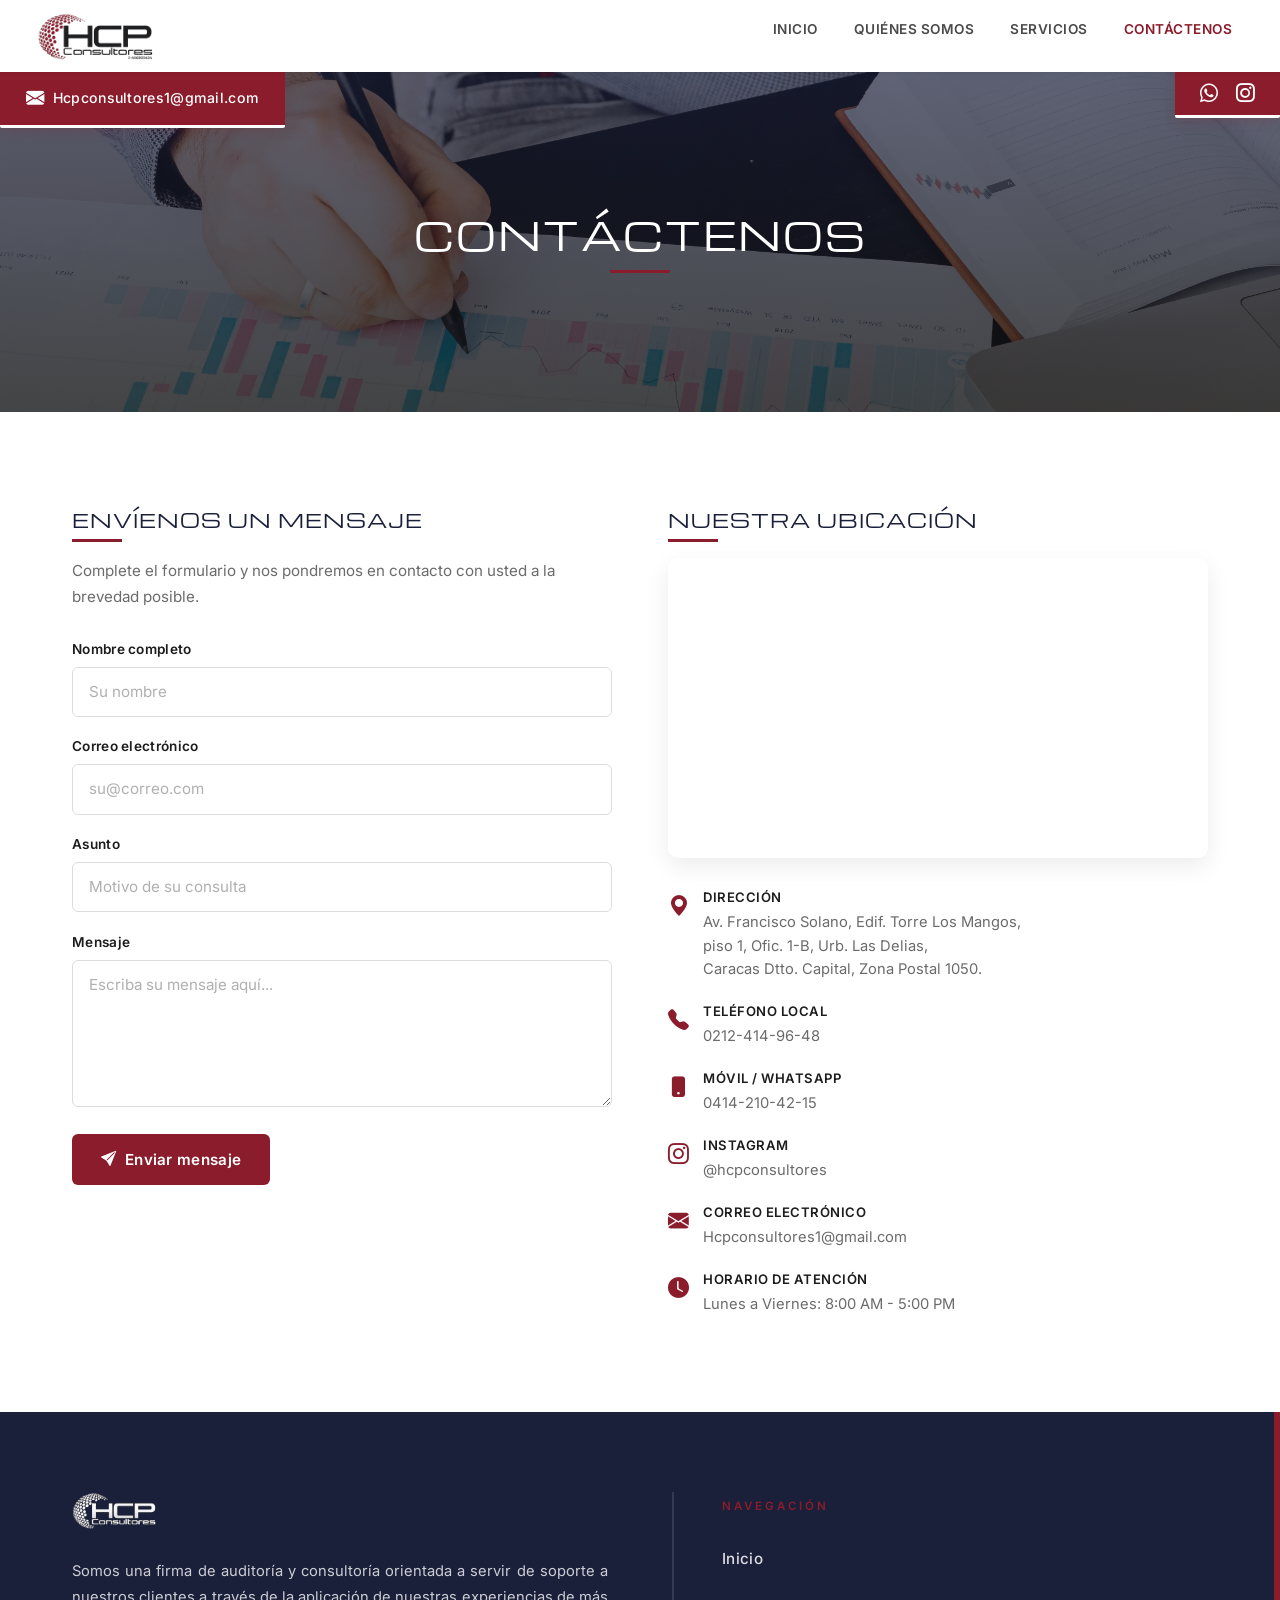
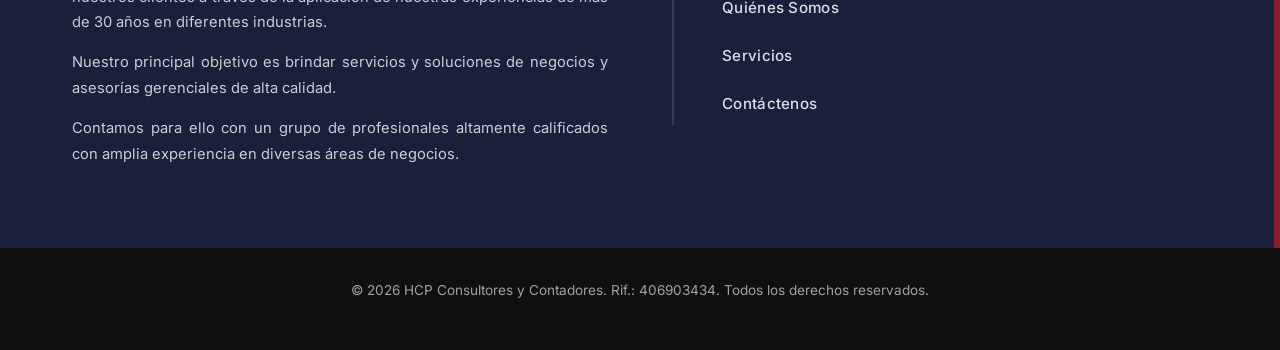
==== hcpWeb/contactenos.html @ f1f1b7a2 "Add files via upload" ====
<!DOCTYPE html>
<html lang="es">
<head>
    <meta charset="UTF-8">
    <meta name="viewport" content="width=device-width, initial-scale=1.0">
    <meta name="color-scheme" content="light">
    <title>Contáctenos | HCP Consultores y Contadores</title>
    <meta name="description" content="Contáctenos para consultas sobre servicios contables, fiscales y de consultoría. Estamos disponibles por WhatsApp, correo o formulario.">
    <meta name="robots" content="index, follow">
    <link rel="canonical" href="https://hcpconsultores.com/contactenos.html">
    <link rel="icon" type="image/webp" href="img/favicon.webp">

    <link rel="preconnect" href="https://fonts.googleapis.com">
    <link rel="preconnect" href="https://fonts.gstatic.com" crossorigin>
    <link href="https://fonts.googleapis.com/css2?family=Michroma&family=Inter:wght@400;500;600;700&display=swap" rel="stylesheet">

    <link href="https://cdn.jsdelivr.net/npm/bootstrap@5.3.8/dist/css/bootstrap.min.css"
          rel="stylesheet"
          integrity="sha384-sRIl4kxILFvY47J16cr9ZwB07vP4J8+LH7qKQnuqkuIAvNWLzeN8tE5YBujZqJLB"
          crossorigin="anonymous">

    <link rel="stylesheet" href="https://cdn.jsdelivr.net/npm/bootstrap-icons@1.11.3/font/bootstrap-icons.min.css">

    <link rel="stylesheet" href="css/style.css">
</head>
<body>

    <!-- ============ NAVBAR ============ -->
    <nav class="navbar-hcp">
        <div class="navbar-inner">
            <a class="navbar-brand" href="index.html">
                <img src="img/hcpSF.webp" alt="HCP Consultores">
            </a>

            <button class="navbar-toggler" type="button" id="navToggle" aria-label="Abrir menú">
                <span></span><span></span><span></span>
            </button>

            <ul class="navbar-menu" id="navbarMenu">
                <li><a href="index.html">Inicio</a></li>
                <li><a href="quienes-somos.html">Quiénes Somos</a></li>
                <li><a href="servicios.html">Servicios</a></li>
                <li><a href="contactenos.html" class="active">Contáctenos</a></li>
            </ul>
        </div>
    </nav>

    <!-- ============ BARRA DE CONTACTO ============ -->
    <div class="contact-bar">
        <a href="mailto:Hcpconsultores1@gmail.com" class="contact-box">
            <i class="bi bi-envelope-fill"></i>
            <span class="email-text">Hcpconsultores1@gmail.com</span>
        </a>

        <div class="contact-box social-box">
            <a href="https://api.whatsapp.com/send/?phone=584142104215&text=Hola+HCP+Consultores%2C+necesito+asesor%C3%ADa+contable&type=phone_number&app_absent=0"
               target="_blank" rel="noopener" aria-label="WhatsApp">
                <i class="bi bi-whatsapp"></i>
            </a>
            <a href="https://www.instagram.com/hcpconsultores"
               target="_blank" rel="noopener" aria-label="Instagram">
                <i class="bi bi-instagram"></i>
            </a>
        </div>
    </div>

    <!-- ============ BANNER INTERIOR ============ -->
    <section class="banner-interior">
        <img src="img/banner/banner2.webp"
             alt="Contáctenos - HCP Consultores"
             class="banner-interior-img">
        <div class="banner-interior-overlay"></div>
        <div class="banner-interior-contenido">
            <h1 class="banner-interior-titulo">Contáctenos</h1>
        </div>
    </section>

    <!-- ============ CONTENIDO: CONTACTO ============ -->
    <section class="section">
        <div class="container">
            <div class="contacto-grid">

                <!-- ---------- Columna Izquierda: Formulario ---------- -->
                <div class="contacto-form-col reveal reveal-from-right">
                    <h2 class="contacto-subtitulo">Envíenos un mensaje</h2>
                    <p class="contacto-intro">
                        Complete el formulario y nos pondremos en contacto con usted
                        a la brevedad posible.
                    </p>

                    <form id="formContacto" class="contacto-form" novalidate>

    <!-- Access Key de Web3Forms -->
    <input type="hidden" name="access_key" value="7b2c71c9-c4e4-4eee-8ae6-34e9af952b2a">

    <!-- Asunto del correo -->
    <input type="hidden" name="subject" value="Nuevo mensaje desde el sitio web de HCP">

    <!-- Nombre del remitente -->
    <input type="hidden" name="from_name" value="Formulario Web HCP">

    <!-- Honeypot anti-spam (oculto) -->
    <input type="checkbox" name="botcheck" style="display:none;">

    <!-- Campo: Nombre -->
    <div class="form-group">
        <label for="nombre">Nombre completo</label>
        <input type="text" id="nombre" name="nombre" required placeholder="Su nombre">
    </div>

    <!-- Campo: Correo -->
    <div class="form-group">
        <label for="correo">Correo electrónico</label>
        <input type="email" id="correo" name="email" required placeholder="su@correo.com">
    </div>

    <!-- Campo: Asunto -->
    <div class="form-group">
        <label for="asunto">Asunto</label>
        <input type="text" id="asunto" name="asunto" required placeholder="Motivo de su consulta">
    </div>

    <!-- Campo: Mensaje -->
    <div class="form-group">
        <label for="mensaje">Mensaje</label>
        <textarea id="mensaje" name="mensaje" rows="5" required placeholder="Escriba su mensaje aquí..."></textarea>
    </div>

    <!-- Botón -->
    <button type="submit" class="btn-enviar" id="btnEnviar">
        <i class="bi bi-send-fill"></i>
        <span>Enviar mensaje</span>
    </button>

    <!-- Mensaje de éxito (oculto inicialmente) -->
    <div class="form-mensaje form-mensaje-exito" id="mensajeExito">
        <i class="bi bi-check-circle-fill"></i>
        ¡Mensaje enviado! Nos pondremos en contacto a la brevedad.
    </div>

    <!-- Mensaje de error (oculto inicialmente) -->
    <div class="form-mensaje form-mensaje-error" id="mensajeError">
        <i class="bi bi-exclamation-triangle-fill"></i>
        Hubo un problema al enviar. Por favor, intente de nuevo.
    </div>

</form>
                </div>

                <!-- ---------- Columna Derecha: Mapa + Datos ---------- -->
                <div class="contacto-info-col reveal reveal-from-left">
                    <h2 class="contacto-subtitulo">Nuestra ubicación</h2>

                    <!-- Mapa -->
                    <div class="contacto-mapa">
                     <iframe src="https://www.google.com/maps/embed?pb=!1m18!1m12!1m3!1d952.8514426488595!2d-66.8738874677973!3d10.493705682424928!2m3!1f0!2f0!3f0!3m2!1i1024!2i768!4f13.1!3m3!1m2!1s0x8c2a5993fa927275%3A0x42b5f0b20542aea9!2sTorre%20los%20mangos!5e0!3m2!1ses!2sve!4v1790709685294!5m2!1ses!2sve" width="600" height="450" style="border:0;" allowfullscreen="" loading="lazy" referrerpolicy="strict-origin-when-cross-origin"></iframe>
                    </div>

                    <!-- Datos de contacto -->
                    <div class="contacto-datos">
                        <div class="contacto-dato">
                            <i class="bi bi-geo-alt-fill"></i>
                            <div>
                                <strong>Dirección</strong>
                                <p>Av. Francisco Solano, Edif. Torre Los Mangos,<br>
                                piso 1, Ofic. 1-B, Urb. Las Delias,<br>
                                Caracas Dtto. Capital, Zona Postal 1050.</p>
                            </div>
                        </div>

                        <div class="contacto-dato">
                            <i class="bi bi-telephone-fill"></i>
                            <div>
                                <strong>Teléfono local</strong>
                                <p><a href="tel:+582124149648">0212-414-96-48</a></p>
                            </div>
                        </div>

                        <div class="contacto-dato">
                            <i class="bi bi-phone-fill"></i>
                            <div>
                                <strong>Móvil / WhatsApp</strong>
                                <p><a href="https://api.whatsapp.com/send/?phone=584142104215&text=Hola+HCP+Consultores%2C+necesito+asesor%C3%ADa+contable&type=phone_number&app_absent=0"
                                      target="_blank" rel="noopener">0414-210-42-15</a></p>
                            </div>
                        </div>
                                                <div class="contacto-dato">
                            <i class="bi bi-instagram"></i>
                            <div>
                                <strong>Instagram</strong>
                                <p><a href="https://www.instagram.com/hcpconsultores"
                                      target="_blank" rel="noopener">@hcpconsultores</a></p>
                            </div>
                        </div>
                        <div class="contacto-dato">
                            <i class="bi bi-envelope-fill"></i>
                            <div>
                                <strong>Correo electrónico</strong>
                                <p><a href="mailto:Hcpconsultores1@gmail.com">Hcpconsultores1@gmail.com</a></p>
                            </div>
                        </div>

                        <div class="contacto-dato">
                            <i class="bi bi-clock-fill"></i>
                            <div>
                                <strong>Horario de atención</strong>
                                <p>Lunes a Viernes: 8:00 AM - 5:00 PM</p>
                            </div>
                        </div>
                    </div>
                </div>

            </div>
        </div>
    </section>

    <!-- ============ BANNER FINAL ============ -->
    <section class="banner-final">
        <div class="container">
            <div class="banner-final-grid">

                <div class="banner-final-izquierda reveal reveal-from-left">
                    <img src="img/logobsf.webp"
                         alt="HCP Consultores y Contadores"
                         class="banner-final-logo">

                    <div class="banner-final-texto">
                        <p>Somos una firma de auditoría y consultoría orientada a servir de
                        soporte a nuestros clientes a través de la aplicación de nuestras
                        experiencias de más de 30 años en diferentes industrias.</p>
                        <p>Nuestro principal objetivo es brindar servicios y soluciones de
                        negocios y asesorías gerenciales de alta calidad.</p>
                        <p>Contamos para ello con un grupo de profesionales altamente
                        calificados con amplia experiencia en diversas áreas de negocios.</p>
                    </div>
                </div>

                <div class="banner-final-derecha reveal reveal-from-right">
                    <span class="banner-final-etiqueta">Navegación</span>
                    <ul class="banner-final-nav">
                        <li><a href="index.html">Inicio</a></li>
                        <li><a href="quienes-somos.html">Quiénes Somos</a></li>
                        <li><a href="servicios.html">Servicios</a></li>
                        <li><a href="contactenos.html">Contáctenos</a></li>
                    </ul>
                </div>

            </div>
        </div>
    </section>

    <!-- ============ FOOTER ============ -->
    <footer class="footer">
        <p>&copy; <span id="year"></span> HCP Consultores y Contadores. Rif.: 406903434. Todos los derechos reservados.</p>
    </footer>

    <script src="https://cdn.jsdelivr.net/npm/bootstrap@5.3.8/dist/js/bootstrap.bundle.min.js"
            integrity="sha384-FKyoEForCGlyvwx9Hj09JcwnV3nv7wiPVlz7YYwJrWVcXK/BmnVDxM+D2scQbITxI"
            crossorigin="anonymous"></script>

    <script src="js/main.js"></script>
</body>
</html>
---- hcpWeb/css/style.css ----
/* =========================================================
   HCP CONSULTORES - Estilos unificados
   Paleta: blanco, negro, #8b1c2c (rojo), #1a1f3a (azul)
   Se carga en las 5 páginas del sitio.
   ========================================================= */

/* =========================================================
   1. VARIABLES
   ========================================================= */
:root {
    --blanco: #ffffff;
    --negro: #0f0f0f;
    --gris-oscuro: #1c1c1c;
    --gris-medio: #4a4a4a;
    --gris-texto: #6b6b6b;
    --gris-claro: #f6f6f6;

    --azul-hcp: #1a1f3a;
    --azul-hcp-hover: #12162b;
    --rojo-hcp: #8b1c2c;
    --rojo-hcp-hover: #6e1522;

    --fuente-titulos: 'Michroma', sans-serif;
    --fuente-cuerpo: 'Inter', sans-serif;

    --navbar-altura: 72px;
    --transition: 0.3s ease;
}

/* =========================================================
   2. RESET
   ========================================================= */
* {
    margin: 0;
    padding: 0;
    box-sizing: border-box;
}

html {
    scroll-behavior: smooth;
    scroll-padding-top: calc(var(--navbar-altura) + 60px);
}

body {
    font-family: var(--fuente-cuerpo);
    color: var(--negro);
    background-color: var(--blanco);
    line-height: 1.6;
    -webkit-font-smoothing: antialiased;
    overflow-x: hidden;
}

img {
    max-width: 100%;
    display: block;
}

a {
    text-decoration: none;
    color: inherit;
}

/* =========================================================
   3. NAVBAR
   ========================================================= */
.navbar-hcp {
    background-color: var(--blanco);
    height: var(--navbar-altura);
    position: sticky;
    top: 0;
    z-index: 1000;
    box-shadow: 0 1px 4px rgba(0, 0, 0, 0.06);
}

.navbar-inner {
    height: 100%;
    padding: 0 2rem;
    display: flex;
    align-items: center;
    justify-content: space-between;
}

.navbar-brand img {
    height: 48px;
    width: auto;
}

.navbar-menu {
    list-style: none;
    display: flex;
    align-items: center;
    gap: 0.25rem;
}

.navbar-menu li a {
    font-family: var(--fuente-cuerpo);
    font-weight: 600;
    font-size: 0.85rem;
    text-transform: uppercase;
    letter-spacing: 0.5px;
    color: var(--gris-medio);
    padding: 0.6rem 1rem;
    border-radius: 4px;
    transition: color var(--transition), background-color var(--transition);
}

.navbar-menu li a:hover,
.navbar-menu li a.active {
    color: var(--rojo-hcp);
}

.navbar-toggler {
    display: none;
    background: none;
    border: none;
    cursor: pointer;
    padding: 0.5rem;
    flex-direction: column;
    gap: 5px;
}

.navbar-toggler span {
    display: block;
    width: 26px;
    height: 3px;
    background-color: var(--rojo-hcp);
    border-radius: 2px;
    transition: var(--transition);
}

/* =========================================================
   4. BARRA DE CONTACTO (colgando del navbar)
   ========================================================= */
.contact-bar {
    display: flex;
    justify-content: space-between;
    align-items: flex-start;
    padding: 0;
    position: relative;
    height: 0;
    z-index: 900;
    pointer-events: none;
}

.contact-box {
    pointer-events: auto;
    background-color: var(--rojo-hcp);
    color: var(--blanco);
    padding: 0.75rem 1.6rem;
    display: inline-flex;
    align-items: center;
    justify-content: center;
    gap: 0.55rem;
    font-size: 0.88rem;
    font-weight: 500;
    letter-spacing: 0.3px;
    border-bottom: 3px solid var(--blanco);
    border-radius: 0 0 2px 2px;
    box-shadow: 0 4px 12px rgba(139, 28, 44, 0.18);
    transition: box-shadow var(--transition),
                background-color var(--transition),
                transform var(--transition);
}

.contact-box:hover {
    background-color: var(--rojo-hcp-hover);
    box-shadow: 0 6px 18px rgba(139, 28, 44, 0.3);
    transform: translateY(2px);
}

.contact-box i {
    font-size: 1.15rem;
}

.social-box {
    gap: 1.1rem;
    padding-left: 1.6rem;
    padding-right: 1.6rem;
}

.social-box a {
    color: var(--blanco);
    font-size: 1.3rem;
    line-height: 1;
    display: flex;
    align-items: center;
    transition: transform var(--transition), opacity var(--transition);
}

.social-box a:hover {
    transform: scale(1.15);
    opacity: 0.9;
}

/* =========================================================
   5. HERO / VIDEO DE FONDO (solo index)
   ========================================================= */
.hero {
    position: relative;
    width: 100%;
    height: calc(100vh - var(--navbar-altura) - 60px);
    min-height: 420px;
    max-height: 780px;
    overflow: hidden;
    background-color: var(--negro);
}

.hero-video {
    position: absolute;
    inset: 0;
    width: 100%;
    height: 100%;
    object-fit: cover;
    object-position: center;
    z-index: 0;
    pointer-events: none;
}

.hero-overlay {
    position: absolute;
    inset: 0;
    background:
        linear-gradient(90deg,
            rgba(0, 0, 0, 0.60) 0%,
            rgba(0, 0, 0, 0.30) 45%,
            rgba(0, 0, 0, 0.15) 100%),
        linear-gradient(180deg,
            rgba(0, 0, 0, 0.10) 0%,
            rgba(0, 0, 0, 0.30) 100%);
    z-index: 1;
    pointer-events: none;
}

/* =========================================================
   5b. HERO CONTENT - Rotador de cajas
   ========================================================= */
.hero-content {
    position: relative;
    z-index: 2;
    height: 100%;
    width: 100%;
    max-width: 1400px;
    margin: 0 auto;
    padding: 0 4rem;
    display: flex;
    align-items: center;
    justify-content: space-between;
    gap: 3rem;
    color: var(--blanco);
}

.hero-slider {
    position: relative;
    flex: 1;
    max-width: 850px;
    min-height: 260px;
}

.hero-slide-texto {
    position: absolute;
    inset: 0;
    display: flex;
    flex-direction: column;
    justify-content: center;
    gap: 1rem;
    opacity: 0;
    transform: translateX(60px);
    transition: opacity 0.7s ease, transform 0.7s ease;
    pointer-events: none;
}

.hero-slide-texto.active {
    opacity: 1;
    transform: translateX(0);
    pointer-events: auto;
}

.hero-slide-titulo {
    font-family: var(--fuente-titulos);
    font-size: 2rem;
    font-weight: 400;
    line-height: 1.15;
    letter-spacing: 1px;
    color: var(--blanco);
    margin: 0;
    text-transform: uppercase;
    position: relative;
    padding-bottom: 0.9rem;
}

.hero-slide-titulo::after {
    content: "";
    position: absolute;
    left: 0;
    bottom: 0;
    width: 70px;
    height: 3px;
    background-color: var(--rojo-hcp);
}

.hero-slide-cuerpo {
    font-family: var(--fuente-cuerpo);
    font-size: 1rem;
    line-height: 1.65;
    color: rgba(255, 255, 255, 0.92);
    margin: 0;
    max-width: 780px;
}

.hero-slide-link {
    color: var(--blanco);
    font-weight: 600;
    text-decoration: underline;
    text-underline-offset: 3px;
    transition: color var(--transition);
}

.hero-slide-link:hover {
    color: var(--rojo-hcp);
}

.hero-controles {
    display: flex;
    flex-direction: column;
    gap: 0.75rem;
    flex-shrink: 0;
}

.hero-nav-btn {
    width: 52px;
    height: 52px;
    border-radius: 50%;
    border: 1px solid rgba(255, 255, 255, 0.35);
    background-color: rgba(255, 255, 255, 0.06);
    color: var(--blanco);
    font-size: 1.2rem;
    display: flex;
    align-items: center;
    justify-content: center;
    cursor: pointer;
    backdrop-filter: blur(6px);
    transition: background-color var(--transition),
                border-color var(--transition),
                transform var(--transition);
}

.hero-nav-btn:hover {
    background-color: var(--rojo-hcp);
    border-color: var(--rojo-hcp);
    transform: scale(1.08);
}

.hero-nav-btn:active {
    transform: scale(0.94);
}

/* =========================================================
   6. SECCIONES GENÉRICAS
   ========================================================= */
.section {
    padding: 6rem 0;
    background-color: var(--blanco);
}

.section-alt {
    background-color: var(--gris-claro);
}

.container {
    max-width: 1200px;
    margin: 0 auto;
    padding: 0 2rem;
}

.section-title {
    font-family: var(--fuente-titulos);
    font-size: 1.9rem;
    font-weight: 400;
    color: var(--negro);
    letter-spacing: 1px;
    margin-bottom: 2.5rem;
    text-align: center;
    text-transform: uppercase;
}

/* =========================================================
   7. QUIÉNES SOMOS
   ========================================================= */
.quienes-grid {
    display: grid;
    grid-template-columns: 1fr 1fr;
    gap: 6rem;
    align-items: center;
}

.quienes-texto p {
    font-family: var(--fuente-cuerpo);
    font-size: 1rem;
    line-height: 1.8;
    color: var(--gris-texto);
    margin-bottom: 1.2rem;
    text-align: justify;
}

.quienes-texto p:last-child {
    margin-bottom: 0;
}

.quienes-imagen {
    position: relative;
    width: 100%;
    max-width: 520px;
    margin-left: auto;
    aspect-ratio: 4 / 5;
}

.quienes-ph {
    position: relative;
    z-index: 2;
    width: 100%;
    height: 100%;
    object-fit: cover;
    border-radius: 12px;
    box-shadow: 0 20px 45px rgba(0, 0, 0, 0.12);
}

.quienes-buble {
    position: absolute;
    top: -45px;
    left: -45px;
    width: 200px;
    height: auto;
    z-index: 1;
    pointer-events: none;
    opacity: 0.9;
}

.quienes-badge {
    position: absolute;
    bottom: 40px;
    right: -55px;
    z-index: 3;
    background-color: var(--azul-hcp);
    color: var(--blanco);
    border-radius: 18px;
    padding: 1.6rem 2.2rem;
    display: flex;
    flex-direction: column;
    align-items: center;
    justify-content: center;
    gap: 0.2rem;
    min-width: 200px;
    box-shadow: 0 12px 30px rgba(26, 31, 58, 0.35);
    text-align: center;
}

.quienes-badge-numero {
    font-family: var(--fuente-titulos);
    font-size: 2.6rem;
    font-weight: 400;
    line-height: 1;
    letter-spacing: 1px;
}

.quienes-badge-texto {
    font-family: var(--fuente-cuerpo);
    font-size: 0.82rem;
    font-weight: 500;
    letter-spacing: 1px;
    text-transform: uppercase;
    opacity: 0.85;
    line-height: 1.3;
}

/* =========================================================
   7b. MISIÓN Y VISIÓN (grid invertido)
   ========================================================= */
.quienes-grid-reverse .quienes-imagen {
    margin-left: 0;
    margin-right: auto;
}

.mv-bloque {
    margin-bottom: 2rem;
}

.mv-bloque:last-child {
    margin-bottom: 0;
}

.mv-titulo {
    font-family: var(--fuente-titulos);
    font-size: 1.05rem;
    font-weight: 400;
    color: var(--azul-hcp);
    letter-spacing: 1px;
    text-transform: uppercase;
    margin-bottom: 0.7rem;
    position: relative;
    padding-left: 1.1rem;
    line-height: 1.4;
}

.mv-titulo::before {
    content: "";
    position: absolute;
    left: 0;
    top: 0.25em;
    width: 4px;
    height: 1em;
    background-color: var(--rojo-hcp);
    border-radius: 2px;
}

.mv-bloque p {
    margin-bottom: 0;
}

/* =========================================================
   8. BANNER INTERIOR (páginas internas)
   ========================================================= */
.banner-interior {
    position: relative;
    width: 100%;
    height: 340px;
    overflow: hidden;
    background-color: var(--azul-hcp);
    display: flex;
    align-items: center;
    justify-content: center;
}

.banner-interior-img {
    position: absolute;
    inset: 0;
    width: 100%;
    height: 100%;
    object-fit: cover;
    object-position: center;
    z-index: 0;
}

.banner-interior-overlay {
    position: absolute;
    inset: 0;
    background: linear-gradient(180deg,
                rgba(26, 31, 58, 0.65) 0%,
                rgba(15, 15, 15, 0.75) 100%);
    z-index: 1;
}

.banner-interior-contenido {
    position: relative;
    z-index: 2;
    text-align: center;
    color: var(--blanco);
    padding: 0 2rem;
}

.banner-interior-titulo {
    font-family: var(--fuente-titulos);
    font-size: 2.4rem;
    font-weight: 400;
    letter-spacing: 2px;
    text-transform: uppercase;
    color: var(--blanco);
    margin: 0;
    position: relative;
    padding-bottom: 1rem;
}

.banner-interior-titulo::after {
    content: "";
    position: absolute;
    left: 50%;
    bottom: 0;
    transform: translateX(-50%);
    width: 60px;
    height: 3px;
    background-color: var(--rojo-hcp);
}

/* =========================================================
   9. LO QUE NOS IDENTIFICA (solo index)
   ========================================================= */
.identifica-grid {
    display: grid;
    grid-template-columns: repeat(auto-fit, minmax(210px, 1fr));
    gap: 1.5rem;
    align-items: stretch;
}

.identifica-card {
    background-color: var(--blanco);
    border: 1px solid #e5e5e5;
    border-top: 3px solid var(--azul-hcp);
    border-radius: 8px;
    padding: 2rem 1.5rem;
    display: flex;
    flex-direction: column;
    align-items: center;
    text-align: center;
    transition: transform var(--transition),
                box-shadow var(--transition),
                border-color var(--transition);
}

.identifica-card:hover {
    transform: translateY(-6px);
    box-shadow: 0 15px 35px rgba(26, 31, 58, 0.12);
    border-top-color: var(--rojo-hcp);
}

.identifica-icon {
    width: 64px;
    height: 64px;
    border-radius: 50%;
    background-color: rgba(26, 31, 58, 0.08);
    display: flex;
    align-items: center;
    justify-content: center;
    margin-bottom: 1.2rem;
    transition: background-color var(--transition), transform var(--transition);
}

.identifica-icon i {
    font-size: 1.8rem;
    color: var(--azul-hcp);
    transition: color var(--transition);
}

.identifica-card:hover .identifica-icon {
    background-color: rgba(139, 28, 44, 0.10);
    transform: scale(1.08);
}

.identifica-card:hover .identifica-icon i {
    color: var(--rojo-hcp);
}

.identifica-titulo {
    font-family: var(--fuente-titulos);
    font-size: 0.95rem;
    font-weight: 400;
    color: var(--negro);
    letter-spacing: 0.5px;
    text-transform: uppercase;
    margin-bottom: 0.9rem;
    line-height: 1.4;
}

.identifica-texto {
    font-family: var(--fuente-cuerpo);
    font-size: 0.88rem;
    line-height: 1.65;
    color: var(--gris-texto);
    margin: 0;
}

/* =========================================================
   10. BANNER EQUIPO (solo index)
   ========================================================= */
.banner-equipo {
    background-color: var(--azul-hcp);
    color: var(--blanco);
    padding: 5rem 0;
    position: relative;
    overflow: hidden;
}

.banner-equipo::before {
    content: "";
    position: absolute;
    top: 0;
    left: 0;
    width: 6px;
    height: 100%;
    background-color: var(--rojo-hcp);
}

.banner-equipo-grid {
    display: grid;
    grid-template-columns: 1fr 1fr;
    gap: 4rem;
    align-items: center;
}

.banner-equipo-titulo {
    max-width: 100%;
}

.banner-equipo-etiqueta {
    display: inline-block;
    font-family: var(--fuente-cuerpo);
    font-size: 0.75rem;
    font-weight: 600;
    letter-spacing: 3px;
    text-transform: uppercase;
    color: var(--rojo-hcp);
    background-color: rgba(255, 255, 255, 0.08);
    padding: 0.4rem 0.9rem;
    border-radius: 4px;
    margin-bottom: 1.2rem;
}

.banner-equipo-titulo h2 {
    font-family: var(--fuente-titulos);
    font-size: 1.9rem;
    font-weight: 400;
    line-height: 1.35;
    color: var(--blanco);
    letter-spacing: 0.5px;
    margin: 0;
}

.banner-equipo-texto p {
    font-family: var(--fuente-cuerpo);
    font-size: 1rem;
    line-height: 1.85;
    color: rgba(255, 255, 255, 0.82);
    margin: 0;
    text-align: justify;
    padding-left: 2rem;
    border-left: 2px solid rgba(255, 255, 255, 0.15);
}

/* =========================================================
   11. SECTORES QUE HEMOS ATENDIDO - Carrusel (solo index)
   ========================================================= */
.sectores-carousel {
    overflow: hidden;
    position: relative;
    padding: 0.5rem 0 0;
    max-width: 1400px;
    margin: 0 auto;
    --slides-visibles: 9;
}

.sectores-track {
    display: flex;
    will-change: transform;
}

.sector-card {
    flex: 0 0 calc(100% / var(--slides-visibles));
    box-sizing: border-box;
    padding: 0 0.4rem;
    display: flex;
    flex-direction: column;
    align-items: center;
    text-align: center;
}

.sector-icon {
    width: 56px;
    height: 56px;
    border-radius: 50%;
    background-color: rgba(26, 31, 58, 0.07);
    display: flex;
    align-items: center;
    justify-content: center;
    flex-shrink: 0;
    margin-bottom: 0.9rem;
    transition: background-color var(--transition), transform var(--transition);
}

.sector-icon i,
.sector-icon svg {
    width: 26px;
    height: 26px;
    font-size: 1.5rem;
    color: var(--azul-hcp);
    transition: color var(--transition);
}

.sector-card:hover .sector-icon {
    background-color: rgba(139, 28, 44, 0.10);
    transform: scale(1.08);
}

.sector-card:hover .sector-icon i,
.sector-card:hover .sector-icon svg {
    color: var(--rojo-hcp);
}

.sector-nombre {
    font-family: var(--fuente-titulos);
    font-size: 0.62rem;
    font-weight: 400;
    color: var(--negro);
    letter-spacing: 0.3px;
    text-transform: uppercase;
    line-height: 1.4;
    margin: 0;
    word-break: break-word;
    hyphens: auto;
}

.sectores-dots {
    display: flex;
    justify-content: center;
    gap: 0.5rem;
    margin-top: 2rem;
    flex-wrap: wrap;
}

.sectores-dots button {
    width: 9px;
    height: 9px;
    border-radius: 50%;
    border: none;
    background-color: #d4d4d4;
    cursor: pointer;
    padding: 0;
    transition: background-color 0.3s ease, transform 0.2s ease;
}

.sectores-dots button:hover {
    transform: scale(1.2);
}

.sectores-dots button.active {
    background-color: var(--rojo-hcp);
    transform: scale(1.25);
}

/* =========================================================
   12. BANNER FINAL
   ========================================================= */
.banner-final {
    background-color: var(--azul-hcp);
    color: var(--blanco);
    padding: 5rem 0;
    position: relative;
    overflow: hidden;
}

.banner-final::after {
    content: "";
    position: absolute;
    bottom: 0;
    right: 0;
    width: 6px;
    height: 100%;
    background-color: var(--rojo-hcp);
}

.banner-final-grid {
    display: grid;
    grid-template-columns: 1fr 1fr;
    gap: 4rem;
    align-items: start;
}

.banner-final-izquierda {
    display: flex;
    flex-direction: column;
    gap: 1.8rem;
}

.banner-final-logo {
    height: 38px;
    width: auto;
    max-width: 180px;
    align-self: flex-start;
}

.banner-final-texto p {
    font-family: var(--fuente-cuerpo);
    font-size: 0.92rem;
    line-height: 1.75;
    color: rgba(255, 255, 255, 0.78);
    margin-bottom: 0.9rem;
    text-align: justify;
}

.banner-final-texto p:last-child {
    margin-bottom: 0;
}

.banner-final-derecha {
    padding-left: 3rem;
    border-left: 2px solid rgba(255, 255, 255, 0.12);
}

.banner-final-etiqueta {
    display: inline-block;
    font-family: var(--fuente-cuerpo);
    font-size: 0.72rem;
    font-weight: 600;
    letter-spacing: 3px;
    text-transform: uppercase;
    color: var(--rojo-hcp);
    margin-bottom: 1.5rem;
}

.banner-final-nav {
    list-style: none;
    padding: 0;
    margin: 0;
    display: flex;
    flex-direction: column;
    gap: 0.5rem;
}

.banner-final-nav li a {
    display: inline-block;
    font-family: var(--fuente-cuerpo);
    font-size: 0.95rem;
    font-weight: 500;
    color: rgba(255, 255, 255, 0.85);
    padding: 0.5rem 0;
    letter-spacing: 0.3px;
    transition: color var(--transition), transform var(--transition);
}

.banner-final-nav li a:hover {
    color: var(--rojo-hcp);
    transform: translateX(6px);
}

/* =========================================================
   13. FOOTER
   ========================================================= */
.footer {
    background-color: var(--negro);
    color: #a0a0a0;
    padding: 2rem;
    text-align: center;
    font-size: 0.85rem;
}

/* =========================================================
   14. ANIMACIONES DE SCROLL
   ========================================================= */
.reveal {
    opacity: 0;
    transition: opacity 0.9s ease-out, transform 0.9s ease-out;
    will-change: opacity, transform;
}

.reveal-from-right { transform: translateX(90px); }
.reveal-from-left  { transform: translateX(-90px); }
.reveal-from-bottom { transform: translateY(60px); }

.reveal.is-visible {
    opacity: 1;
    transform: translateX(0) translateY(0);
}

.reveal-delay-1 { transition-delay: 0.15s; }
.reveal-delay-2 { transition-delay: 0.30s; }
.reveal-delay-3 { transition-delay: 0.45s; }
.reveal-delay-4 { transition-delay: 0.60s; }

@media (prefers-reduced-motion: reduce) {
    .reveal,
    .reveal-from-right,
    .reveal-from-left,
    .reveal-from-bottom {
        opacity: 1;
        transform: none;
        transition: none;
    }
}

/* =========================================================
   16. CONTACTO
   ========================================================= */
.contacto-grid {
    display: grid;
    grid-template-columns: 1fr 1fr;
    gap: 3.5rem;
    align-items: start;
}

.contacto-subtitulo {
    font-family: var(--fuente-titulos);
    font-size: 1.2rem;
    font-weight: 400;
    color: var(--azul-hcp);
    letter-spacing: 1px;
    text-transform: uppercase;
    margin-bottom: 1rem;
    position: relative;
    padding-bottom: 0.7rem;
}

.contacto-subtitulo::after {
    content: "";
    position: absolute;
    left: 0;
    bottom: 0;
    width: 50px;
    height: 3px;
    background-color: var(--rojo-hcp);
}

.contacto-intro {
    font-family: var(--fuente-cuerpo);
    font-size: 0.95rem;
    color: var(--gris-texto);
    line-height: 1.7;
    margin-bottom: 1.8rem;
}

.contacto-form .form-group {
    margin-bottom: 1.2rem;
}

.contacto-form label {
    display: block;
    font-family: var(--fuente-cuerpo);
    font-size: 0.85rem;
    font-weight: 600;
    color: var(--gris-oscuro);
    margin-bottom: 0.4rem;
    letter-spacing: 0.3px;
}

.contacto-form input,
.contacto-form textarea {
    width: 100%;
    padding: 0.75rem 1rem;
    font-family: var(--fuente-cuerpo);
    font-size: 0.95rem;
    color: var(--negro);
    background-color: var(--blanco);
    border: 1px solid #dcdcdc;
    border-radius: 6px;
    transition: border-color var(--transition), box-shadow var(--transition);
}

.contacto-form input:focus,
.contacto-form textarea:focus {
    outline: none;
    border-color: var(--rojo-hcp);
    box-shadow: 0 0 0 3px rgba(139, 28, 44, 0.10);
}

.contacto-form textarea {
    resize: vertical;
    min-height: 120px;
}

.contacto-form input::placeholder,
.contacto-form textarea::placeholder {
    color: #b0b0b0;
}

.btn-enviar {
    display: inline-flex;
    align-items: center;
    gap: 0.55rem;
    background-color: var(--rojo-hcp);
    color: var(--blanco);
    font-family: var(--fuente-cuerpo);
    font-size: 0.95rem;
    font-weight: 600;
    letter-spacing: 0.3px;
    padding: 0.85rem 1.8rem;
    border: none;
    border-radius: 6px;
    cursor: pointer;
    transition: background-color var(--transition), transform var(--transition),
                box-shadow var(--transition);
}

.btn-enviar:hover {
    background-color: var(--rojo-hcp-hover);
    transform: translateY(-2px);
    box-shadow: 0 8px 20px rgba(139, 28, 44, 0.28);
}

.btn-enviar:active {
    transform: translateY(0);
}

.contacto-mapa {
    width: 100%;
    border-radius: 10px;
    overflow: hidden;
    box-shadow: 0 8px 25px rgba(0, 0, 0, 0.08);
    margin-bottom: 1.8rem;
}

.contacto-mapa iframe {
    display: block;
    width: 100%;
    height: 300px;
    border: 0;
}

.contacto-datos {
    display: flex;
    flex-direction: column;
    gap: 1.2rem;
}

.contacto-dato {
    display: flex;
    align-items: flex-start;
    gap: 0.9rem;
}

.contacto-dato i {
    font-size: 1.3rem;
    color: var(--rojo-hcp);
    flex-shrink: 0;
    margin-top: 0.15rem;
}

.contacto-dato strong {
    display: block;
    font-family: var(--fuente-cuerpo);
    font-size: 0.82rem;
    font-weight: 600;
    color: var(--gris-oscuro);
    letter-spacing: 0.5px;
    text-transform: uppercase;
    margin-bottom: 0.2rem;
}

.contacto-dato p {
    font-family: var(--fuente-cuerpo);
    font-size: 0.92rem;
    color: var(--gris-texto);
    line-height: 1.6;
    margin: 0;
}

.contacto-dato p a {
    color: var(--gris-texto);
    transition: color var(--transition);
}

.contacto-dato p a:hover {
    color: var(--rojo-hcp);
}

/* =========================================================
   18. MENSAJES DEL FORMULARIO
   ========================================================= */
.form-mensaje {
    display: none;
    align-items: center;
    gap: 0.6rem;
    padding: 0.9rem 1.2rem;
    border-radius: 6px;
    font-family: var(--fuente-cuerpo);
    font-size: 0.92rem;
    font-weight: 500;
    margin-top: 1rem;
    animation: fadeInUp 0.4s ease;
}

.form-mensaje i {
    font-size: 1.15rem;
    flex-shrink: 0;
}

.form-mensaje-exito {
    background-color: rgba(139, 28, 44, 0.08);
    border-left: 4px solid var(--rojo-hcp);
    color: var(--rojo-hcp);
}

.form-mensaje-error {
    background-color: rgba(220, 53, 69, 0.08);
    border-left: 4px solid #dc3545;
    color: #dc3545;
}

@keyframes fadeInUp {
    from {
        opacity: 0;
        transform: translateY(8px);
    }
    to {
        opacity: 1;
        transform: translateY(0);
    }
}

/* =========================================================
   19. SERVICIOS
   ========================================================= */
.servicio-bloque {
    display: grid;
    grid-template-columns: 1fr 1fr;
    gap: 5rem;
    align-items: center;
    margin-bottom: 6rem;
}

.servicio-bloque:last-child {
    margin-bottom: 0;
}

.servicio-bloque-reverse .servicio-imagen {
    order: -1;
}

.servicio-texto {
    background-color: var(--azul-hcp);
    color: var(--blanco);
    padding: 2.6rem 2.4rem;
    border-radius: 14px;
    box-shadow: 0 18px 45px rgba(26, 31, 58, 0.22);
    position: relative;
    overflow: hidden;
}

.servicio-texto::before {
    content: "";
    position: absolute;
    top: 0;
    left: 0;
    width: 100%;
    height: 4px;
    background-color: var(--rojo-hcp);
}

.servicio-titulo {
    font-family: var(--fuente-titulos);
    font-size: 1.35rem;
    font-weight: 400;
    color: var(--blanco);
    letter-spacing: 1px;
    text-transform: uppercase;
    margin-bottom: 1.2rem;
    position: relative;
    padding-bottom: 0.8rem;
    line-height: 1.3;
}

.servicio-titulo::after {
    content: "";
    position: absolute;
    left: 0;
    bottom: 0;
    width: 60px;
    height: 3px;
    background-color: var(--rojo-hcp);
}

.servicio-texto p {
    font-family: var(--fuente-cuerpo);
    font-size: 0.98rem;
    line-height: 1.75;
    color: rgba(255, 255, 255, 0.88);
    margin-bottom: 1.2rem;
    text-align: justify;
}

.servicio-texto p:last-child {
    margin-bottom: 0;
}

.servicio-lista {
    list-style: none;
    padding: 0;
    margin: 1.5rem 0 0;
    display: flex;
    flex-direction: column;
    gap: 0.7rem;
}

.servicio-lista li {
    position: relative;
    padding-left: 1.5rem;
    font-family: var(--fuente-cuerpo);
    font-size: 0.95rem;
    line-height: 1.6;
    color: rgba(255, 255, 255, 0.88);
}

.servicio-lista li::before {
    content: "";
    position: absolute;
    left: 0;
    top: 0.65em;
    width: 7px;
    height: 7px;
    border-radius: 50%;
    background-color: var(--rojo-hcp);
}

.servicio-imagen {
    position: relative;
    width: 100%;
    aspect-ratio: 4 / 3;
}

.servicio-ph {
    position: relative;
    z-index: 2;
    width: 100%;
    height: 100%;
    object-fit: cover;
    border-radius: 12px;
    box-shadow: 0 20px 45px rgba(0, 0, 0, 0.15);
}

.servicio-buble {
    position: absolute;
    z-index: 1;
    pointer-events: none;
    width: 170px;
    height: auto;
    opacity: 0.85;
}

.servicio-buble-1 {
    top: -55px;
    left: -55px;
    transform: rotate(-25deg);
}

.servicio-buble-2 {
    top: -55px;
    right: -55px;
    transform: rotate(155deg);
}

.servicio-buble-3 {
    bottom: -35px;
    left: -55px;
    transform: rotate(-50deg);
}

/* =========================================================
   15. RESPONSIVE
   ========================================================= */

/* =========================================================
   TABLETS GRANDES (hasta 1200px)
   ========================================================= */
@media (max-width: 1200px) {
    .sectores-carousel { --slides-visibles: 6; }
    .sector-nombre { font-size: 0.68rem; }
}

/* =========================================================
   TABLETS (hasta 992px)
   ========================================================= */
@media (max-width: 992px) {

    .navbar-menu li a {
        font-size: 0.78rem;
        padding: 0.6rem 0.7rem;
    }

    .hero-content {
        padding: 0 3rem;
        gap: 2rem;
    }

    .hero-slider { min-height: 280px; }
    .hero-slide-titulo { font-size: 1.7rem; }
    .hero-slide-cuerpo { font-size: 0.95rem; }
    .hero-nav-btn {
        width: 46px;
        height: 46px;
        font-size: 1.05rem;
    }

    .quienes-grid { gap: 3rem; }
    .quienes-imagen { max-width: 400px; }
    .quienes-buble {
        width: 220px;
        top: -60px;
        left: -60px;
    }
    .quienes-badge {
        right: -35px;
        bottom: 30px;
        padding: 1.3rem 1.8rem;
        min-width: 170px;
    }
    .quienes-badge-numero { font-size: 2.1rem; }

    .identifica-grid {
        grid-template-columns: repeat(2, 1fr);
        gap: 1.2rem;
    }
    .identifica-card { padding: 1.5rem 1.2rem; }
    .identifica-icon { width: 54px; height: 54px; margin-bottom: 1rem; }
    .identifica-icon i { font-size: 1.5rem; }
    .identifica-titulo { font-size: 0.88rem; }
    .identifica-texto { font-size: 0.85rem; }

    .banner-equipo-titulo h2 { font-size: 1.6rem; }
    .banner-equipo-texto p {
        font-size: 0.94rem;
        padding-left: 1.5rem;
    }

    .sectores-carousel { --slides-visibles: 4; }
    .sector-icon { width: 58px; height: 58px; }
    .sector-icon i,
    .sector-icon svg { width: 28px; height: 28px; font-size: 1.6rem; }
    .sector-nombre { font-size: 0.72rem; }

    .banner-final { padding: 4rem 0; }
    .banner-final-grid { gap: 3rem; }
    .banner-final-derecha { padding-left: 2rem; }
    .banner-final-logo { height: 32px; max-width: 150px; }

    .contacto-grid { gap: 2.5rem; }

    /* Servicios */
    .servicio-bloque {
        gap: 3rem;
        margin-bottom: 5rem;
    }
    .servicio-texto { padding: 2rem 1.8rem; }
    .servicio-titulo { font-size: 1.2rem; }
    .servicio-texto p { font-size: 0.94rem; }
    .servicio-buble { width: 130px; }
    .servicio-buble-1 { top: -40px; left: -40px; }
    .servicio-buble-2 { top: -40px; right: -40px; }
    .servicio-buble-3 { bottom: -40px; left: -40px; }
}

/* =========================================================
   MÓVIL (hasta 768px)
   ========================================================= */
@media (max-width: 768px) {

    .navbar-inner { padding: 0 1rem; }
    .navbar-brand img { height: 38px; }
    .navbar-toggler { display: flex; }

    .navbar-menu {
        position: absolute;
        top: var(--navbar-altura);
        left: 0;
        right: 0;
        background-color: var(--blanco);
        flex-direction: column;
        align-items: stretch;
        gap: 0;
        max-height: 0;
        overflow: hidden;
        transition: max-height var(--transition);
        box-shadow: 0 4px 12px rgba(0, 0, 0, 0.06);
    }
    .navbar-menu.open { max-height: 400px; }

    .navbar-menu li a {
        display: block;
        padding: 1rem 1.5rem;
        border-bottom: 1px solid #f0f0f0;
        font-size: 0.9rem;
    }

    .contact-bar { padding: 0 1rem; }
    .contact-box {
        padding: 0.55rem 1rem 1.1rem;
        font-size: 0.78rem;
    }
    .contact-box i { font-size: 1rem; }
    .social-box {
        padding-left: 1rem;
        padding-right: 1rem;
        gap: 0.85rem;
    }

    .hero {
        height: auto;
        min-height: calc(100vh - var(--navbar-altura) - 60px);
        max-height: none;
        padding: 3rem 0;
    }
    .hero-content {
        padding: 0 1.2rem;
        gap: 0;
        justify-content: center;
    }
    .hero-slider {
        min-height: 320px;
        max-width: 100%;
    }
    .hero-slide-titulo {
        font-size: 1.4rem;
        padding-bottom: 0.7rem;
    }
    .hero-slide-cuerpo { font-size: 0.9rem; }
    .hero-controles { display: none; }

    .section { padding: 3rem 0; }
    .section-title { font-size: 1.4rem; margin-bottom: 1.8rem; }

    /* Lo que nos identifica en móvil: 1 columna */
    .identifica-grid {
        grid-template-columns: 1fr;
        gap: 1.2rem;
    }
    .identifica-card { padding: 1.5rem 1.2rem; }
    .identifica-icon { width: 54px; height: 54px; margin-bottom: 1rem; }
    .identifica-icon i { font-size: 1.5rem; }
    .identifica-titulo { font-size: 0.9rem; }
    .identifica-texto { font-size: 0.88rem; }

    .banner-interior { height: 240px; }
    .banner-interior-titulo { font-size: 1.6rem; }

    .quienes-grid {
        grid-template-columns: 1fr;
        gap: 4rem;
    }
    .quienes-grid-reverse .quienes-texto { order: -1; }
    .quienes-texto p {
        text-align: left;
        font-size: 0.95rem;
    }
    .quienes-imagen {
        max-width: 100%;
        margin: 0 auto;
        aspect-ratio: 1 / 1;
    }
    .quienes-buble {
        width: 170px;
        top: -45px;
        left: -35px;
    }
    .quienes-badge {
        right: -10px;
        bottom: 20px;
        padding: 1rem 1.4rem;
        min-width: 145px;
    }
    .quienes-badge-numero { font-size: 1.8rem; }
    .quienes-badge-texto { font-size: 0.7rem; }

    .banner-equipo { padding: 3.5rem 0; }
    .banner-equipo-grid {
        grid-template-columns: 1fr;
        gap: 2rem;
    }
    .banner-equipo-titulo h2 { font-size: 1.4rem; }
    .banner-equipo-texto p {
        font-size: 0.92rem;
        text-align: left;
        padding-left: 1.2rem;
        border-left-width: 2px;
    }

    .sectores-carousel { --slides-visibles: 3; }
    .sector-card { padding: 0 0.3rem; }
    .sector-icon {
        width: 50px;
        height: 50px;
        margin-bottom: 0.7rem;
    }
    .sector-icon i,
    .sector-icon svg { width: 24px; height: 24px; font-size: 1.3rem; }
    .sector-nombre { font-size: 0.66rem; }

    .banner-final { padding: 3rem 0; }
    .banner-final-grid {
        grid-template-columns: 1fr;
        gap: 2.5rem;
    }
    .banner-final-derecha {
        padding-left: 0;
        border-left: none;
        border-top: 2px solid rgba(255, 255, 255, 0.12);
        padding-top: 2rem;
    }
    .banner-final-logo { height: 28px; max-width: 130px; }
    .banner-final-texto p { font-size: 0.88rem; text-align: left; }
    .banner-final-nav li a { font-size: 0.9rem; }

    .contacto-grid {
        grid-template-columns: 1fr;
        gap: 3rem;
    }
    .contacto-subtitulo { font-size: 1.05rem; }
    .btn-enviar {
        width: 100%;
        justify-content: center;
    }

    /* Servicios */
    .servicio-bloque {
        grid-template-columns: 1fr;
        gap: 2.5rem;
        margin-bottom: 4rem;
    }
    .servicio-bloque .servicio-imagen,
    .servicio-bloque-reverse .servicio-imagen {
        order: -1;
    }
    .servicio-imagen { aspect-ratio: 16 / 10; }
    .servicio-texto p { text-align: left; }
    .servicio-lista li { font-size: 0.9rem; }
    .servicio-buble { width: 110px; }
    .servicio-buble-1 { top: -32px; left: -32px; }
    .servicio-buble-2 { top: -32px; right: -32px; }
    .servicio-buble-3 { bottom: -32px; left: -32px; }
}

/* =========================================================
   PANTALLAS MUY PEQUEÑAS (hasta 480px)
   ========================================================= */
@media (max-width: 480px) {

    .contact-box .email-text { display: none; }
    .contact-box { padding: 0.55rem 0.9rem 1.1rem; }

    .hero-slide-titulo { font-size: 1.2rem; }
    .hero-slide-cuerpo { font-size: 0.85rem; }
    .hero-slider { min-height: 360px; }

    .banner-interior { height: 200px; }
    .banner-interior-titulo { font-size: 1.3rem; }

    .quienes-buble {
        width: 140px;
        top: -35px;
        left: -25px;
    }
    .quienes-badge {
        right: 5px;
        bottom: 15px;
    }

    .sector-icon { width: 44px; height: 44px; }
    .sector-icon i,
    .sector-icon svg { width: 20px; height: 20px; font-size: 1.1rem; }
    .sector-nombre { font-size: 0.6rem; letter-spacing: 0.2px; }

    /* Servicios */
    .servicio-texto { padding: 1.6rem 1.4rem; }
    .servicio-titulo { font-size: 1.05rem; }
    .servicio-texto p { font-size: 0.88rem; }
    .servicio-lista li { font-size: 0.85rem; }
    .servicio-buble { width: 90px; }
    .servicio-buble-1 { top: -25px; left: -25px; }
    .servicio-buble-2 { top: -25px; right: -25px; }
    .servicio-buble-3 { bottom: -25px; left: -25px; }
}
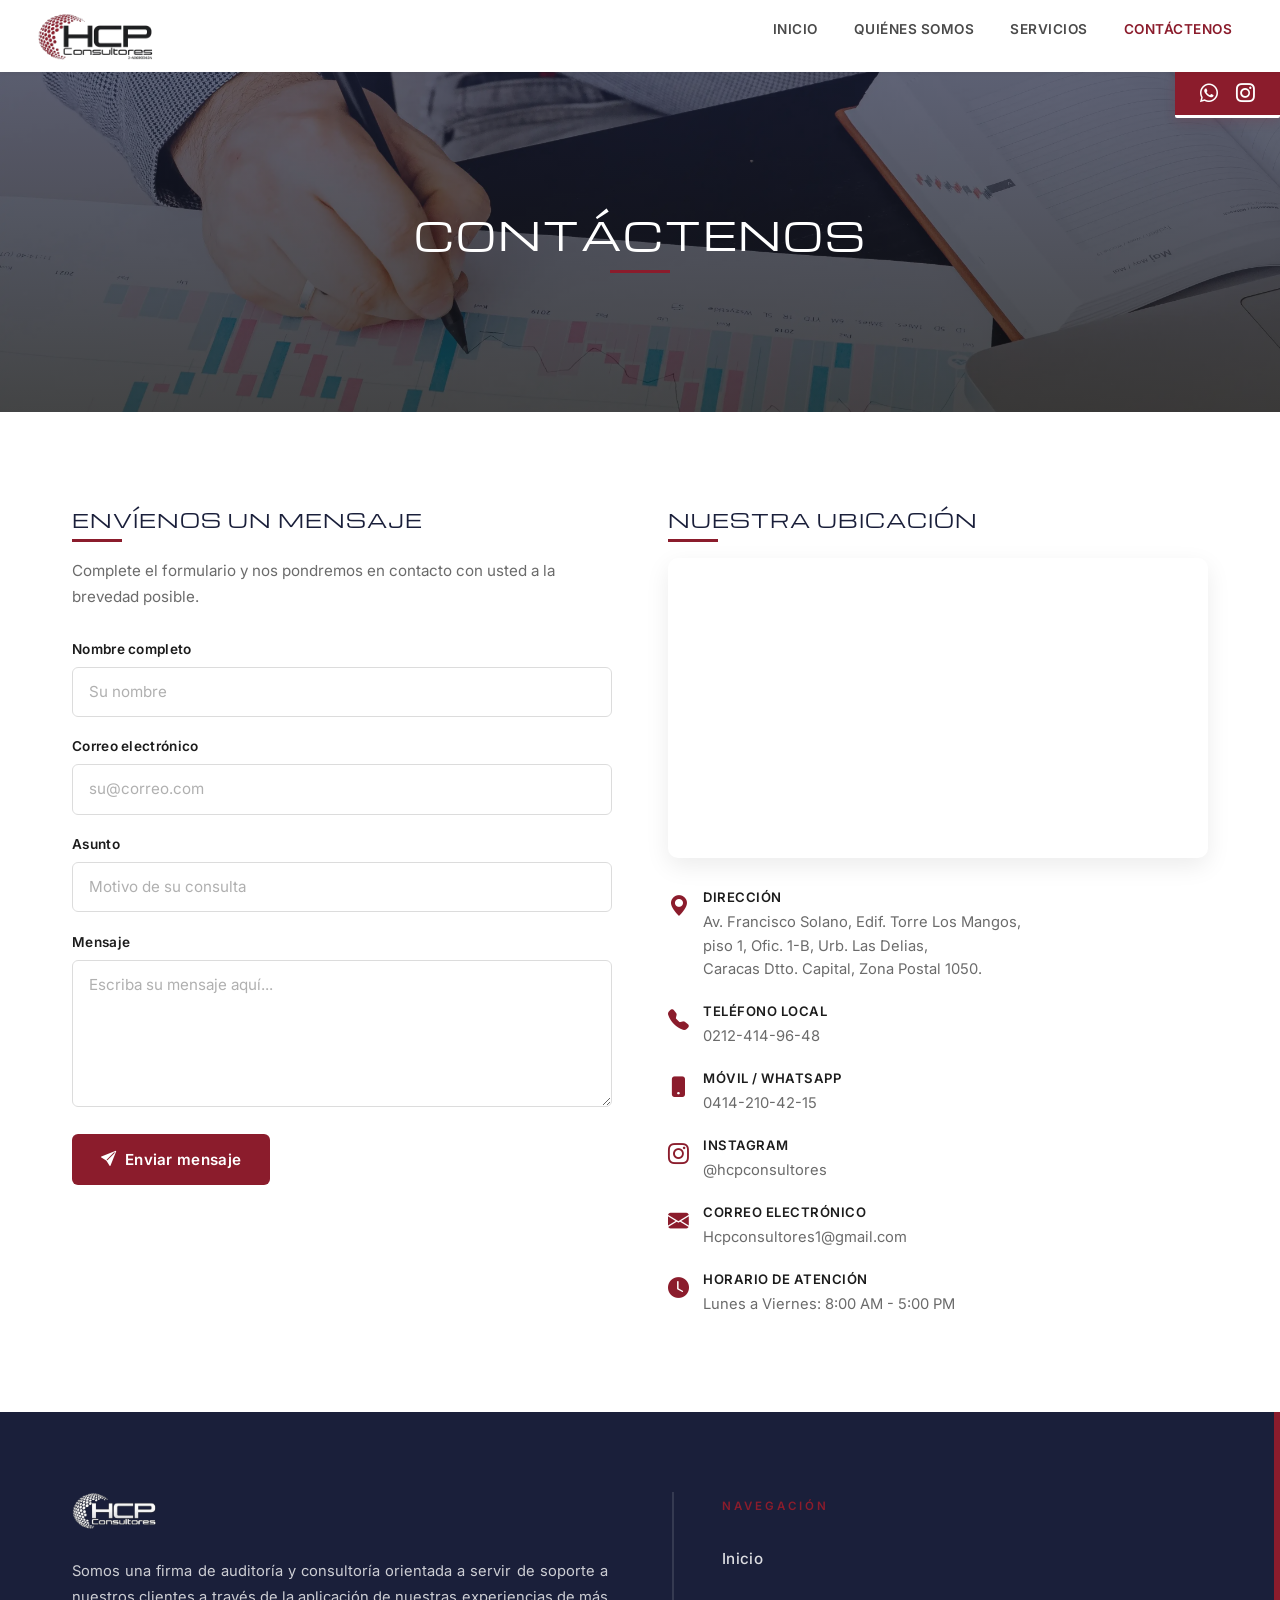
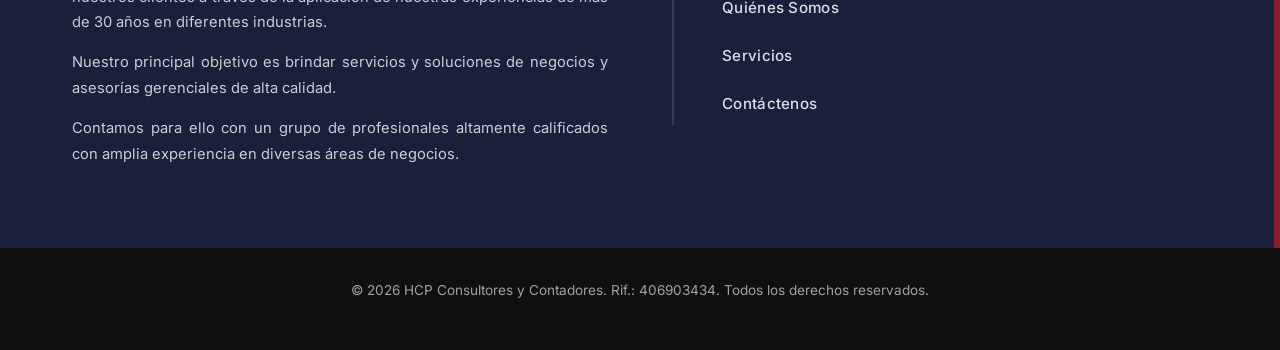
==== commit de0fe76a: "Update contactenos.html eliminar correo" ====
--- a/hcpWeb/contactenos.html
+++ b/hcpWeb/contactenos.html
@@ -47,9 +47,8 @@
 
     <!-- ============ BARRA DE CONTACTO ============ -->
     <div class="contact-bar">
-        <a href="mailto:Hcpconsultores1@gmail.com" class="contact-box">
-            <i class="bi bi-envelope-fill"></i>
-            <span class="email-text">Hcpconsultores1@gmail.com</span>
+        <a>
+            
         </a>
 
         <div class="contact-box social-box">
@@ -260,4 +259,4 @@
 
     <script src="js/main.js"></script>
 </body>
-</html>+</html>
